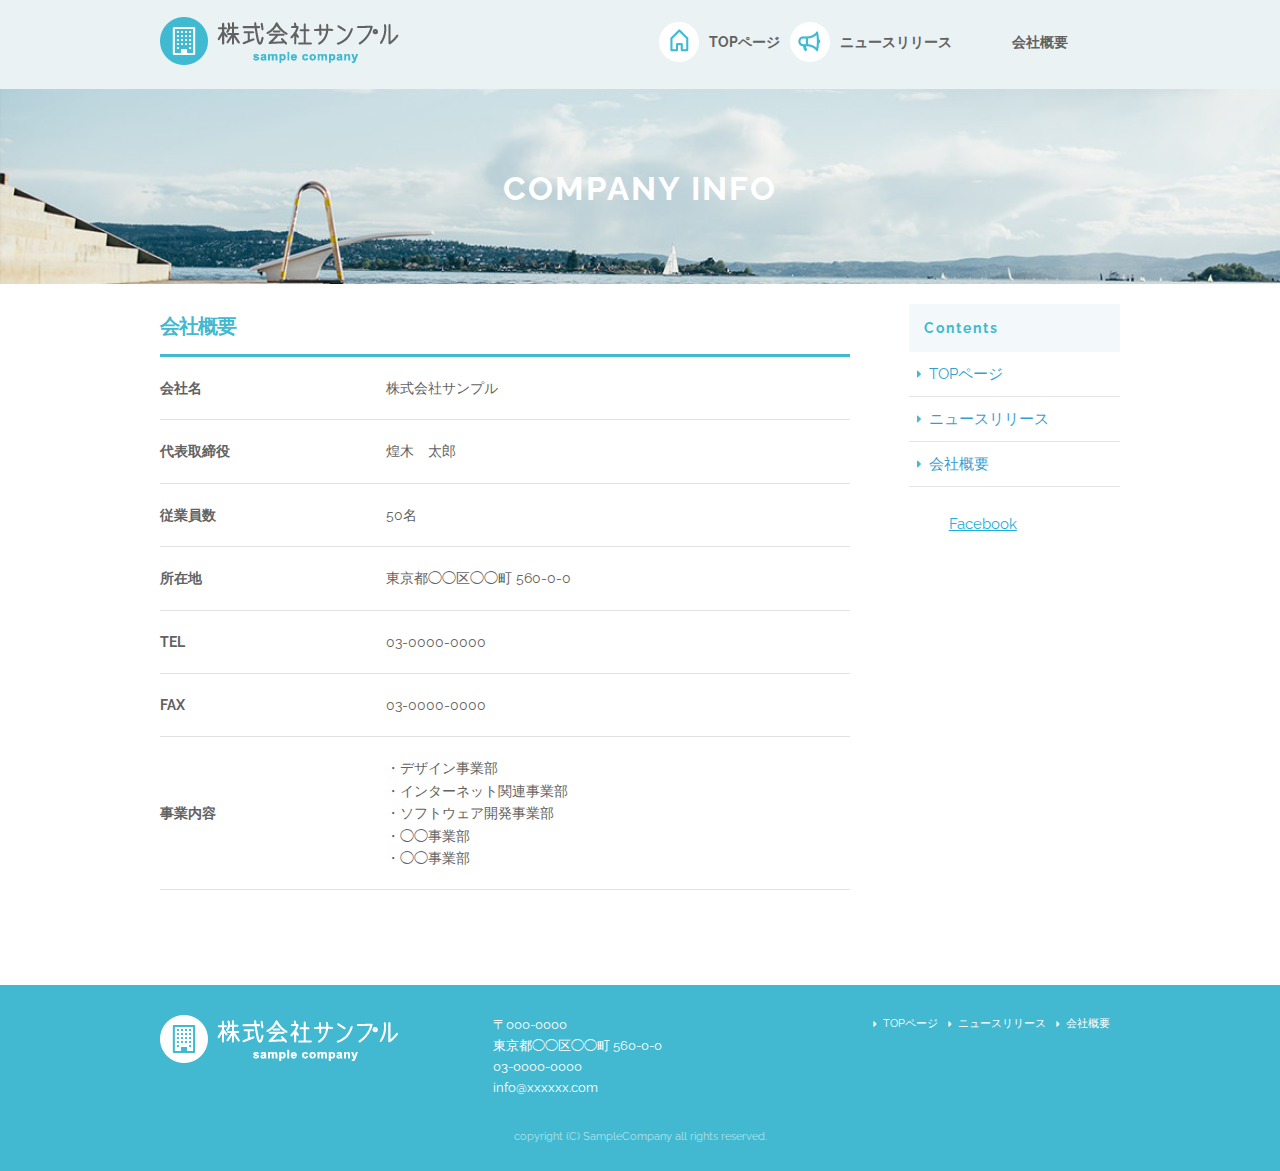
==== company.html @ ee426495 "ページを追加しました。" ====
<!DOCTYPE html>
<html lang="ja">
  <head>

    <meta charset="utf-8">
    <title>株式会社サンプル</title>
    <meta name="description" content="">
    <meta name="author" content="">

    <meta name="viewport" content="width=device-width, initial-scale=1">

    <link href="//fonts.googleapis.com/css?family=Raleway:400,300,600" rel="stylesheet" type="text/css">

    <link rel="stylesheet" href="normalize.css">
    <link rel="stylesheet" href="skeleton.css">
    <link rel="stylesheet" href="style.css">

    <link rel="icon" type="image/png" href="images/favicon.png">


  </head>
  <body>

    <div id="fb-root"></div>
    <script>(function(d, s, id) {
var js, fjs = d.getElementsByTagName(s)[0];
if (d.getElementById(id)) return;
js = d.createElement(s); js.id = id;
js.src = "//connect.facebook.net/ja_JP/sdk.js#xfbml=1&version=v2.6";
fjs.parentNode.insertBefore(js, fjs);
    }(document, 'script', 'facebook-jssdk'));</script>

    <header>
      <div id="header_in" class="container">
        <div class="row">
          <div class="six columns logo">

            <h1><a href="index.html"><img class="u-max-full-width" src="images/top/logo.png" alt="株式会社サンプル" srcset="images/top/logo@2x.png 2x" /></a></h1>

          </div>
          <div class="six columns navi">

            <div class="sp_navi">
              <img id="sp_navi_btn" class="u-max-full-width" src="images/top/sp_navi.png" alt="sp_navi" srcset="images/top/sp_navi@2x.png 2x" />

              <ul class="sp_navi_li">
                <li><a href="index.html">TOPページ</a></li>
                <li><a href="news.html">ニュースリリース</a></li>
                <li><a href="company.html">会社概要</a></li>
              </ul>
            </div>
            <!-- sp_navi -->

            <div class="pc_navi">

              <ul class="pc_navi_li">
                <li class="navi_toppage"><a href="index.html">TOPページ</a></li>
                <li class="navi_news"><a href="news.html">ニュースリリース</a></li>
                <li class="navi_company"><a href="company.html">会社概要</a></li>
              </ul>

            </div>
            <!-- pc_navi -->

          </div>
        </div>
        <!-- row -->
      </div>
      <!-- header_in -->
    </header>

    <div id="sub_cover">
      <div class="conteiner">
        <div class="row">

          <div class="twelve columns">
            <h2>COMPANY INFO</h2>
          </div>

        </div>
      </div>
    </div>
    <!-- #sub_cover -->

    <div id="contents">
      <div class="container">
        <div class="row">

          <div id="main" class="nine columns">
            <h2 class="company_title">会社概要</h2>

            <table class="u-full-width">
              <tr>
                <th>会社名</th>
                <td>株式会社サンプル</td>
              </tr>
              <tr>
                <th>代表取締役</th>
                <td>煌木　太郎</td>
              </tr>
              <tr>
                <th>従業員数</th>
                <td>50名</td>
              </tr>
              <tr>
                <th>所在地</th>
                <td>東京都◯◯区◯◯町 560-0-0</td>
              </tr>
              <tr>
                <th>TEL</th>
                <td>03-0000-0000</td>
              </tr>
              <tr>
                <th>FAX</th>
                <td>03-0000-0000</td>
              </tr>
              <tr>
                <th>事業内容</th>
                <td>
                  ・デザイン事業部<br />
                  ・インターネット関連事業部<br />
                  ・ソフトウェア開発事業部<br />
                  ・◯◯事業部<br />
                  ・◯◯事業部
                </td>
              </tr>
            </table>


          </div>

          <div id="sidebar" class="three columns">

            <div class="pc_sidemenu">
              <h3>Contents</h3>

              <ul>
                <li><a href="index.html">TOPページ</a></li>
                <li><a href="news.html">ニュースリリース</a></li>
                <li><a href="company.html">会社概要</a></li>
              </ul>
            </div>

            <div class="fb-page" data-href="https://www.facebook.com/llcoolj/?fref=ts" data-tabs="timeline" data-height="300" data-small-header="false" data-adapt-container-width="true" data-hide-cover="false" data-show-facepile="false"><div class="fb-xfbml-parse-ignore"><blockquote cite="https://www.facebook.com/llcoolj/?fref=ts"><a href="https://www.facebook.com/llcoolj/?fref=ts">Facebook</a></blockquote></div></div>

          </div>

        </div>
      </div>
    </div>
    <!-- #contents -->


    <footer>
      <div class="container">
        <div class="row">
          <div class="four columns sp">
            <img class="u-max-full-width" src="images/top/footer_logo.png" alt="株式会社サンプル" srcset="images/top/footer_logo@2x.png 2x" />
          </div>
          <!-- columns -->
          <div class="four columns foot_address sp">
            〒000-0000<br />
            東京都◯◯区◯◯町 560-0-0<br />
            03-0000-0000<br />
            info@xxxxxx.com
          </div>
          <!-- columns -->
          <div class="four columns">
            <ul class="foot_navi">
              <li><a href="index.html">TOPページ</a></li>
              <li><a href="news.html">ニュースリリース</a></li>
              <li><a href="company.html">会社概要</a></li>
            </ul>
          </div>
          <!-- columns -->
        </div>
        <!-- row -->

        <div class="row">
          <div class="twelve columns sp">
            <p class="copy">copyright (C) SampleCompany all rights reserved.</p>
          </div>
          <!-- columns -->
        </div>
        <!-- row -->
      </div>
    </footer>
    <!-- //footer -->


    <script type="text/javascript" src="//ajax.googleapis.com/ajax/libs/jquery/1.10.2/jquery.min.js"></script>

    <script>
$(function(){

  $(document).ready(function(){

    $("#sp_navi_btn").click(function () {
      $(this).next().slideToggle();
    });

  });

});
    </script>


  </body>
</html>
---- skeleton.css ----
/*
* Skeleton V2.0.4
* Copyright 2014, Dave Gamache
* www.getskeleton.com
* Free to use under the MIT license.
* http://www.opensource.org/licenses/mit-license.php
* 12/29/2014
*/


/* Table of contents
â€“â€“â€“â€“â€“â€“â€“â€“â€“â€“â€“â€“â€“â€“â€“â€“â€“â€“â€“â€“â€“â€“â€“â€“â€“â€“â€“â€“â€“â€“â€“â€“â€“â€“â€“â€“â€“â€“â€“â€“â€“â€“â€“â€“â€“â€“â€“â€“â€“â€“
- Grid
- Base Styles
- Typography
- Links
- Buttons
- Forms
- Lists
- Code
- Tables
- Spacing
- Utilities
- Clearing
- Media Queries
*/


/* Grid
â€“â€“â€“â€“â€“â€“â€“â€“â€“â€“â€“â€“â€“â€“â€“â€“â€“â€“â€“â€“â€“â€“â€“â€“â€“â€“â€“â€“â€“â€“â€“â€“â€“â€“â€“â€“â€“â€“â€“â€“â€“â€“â€“â€“â€“â€“â€“â€“â€“â€“ */
.container {
  position: relative;
  width: 100%;
  max-width: 960px;
  margin: 0 auto;
  padding: 0 20px;
  box-sizing: border-box; }
.column,
.columns {
  width: 100%;
  float: left;
  box-sizing: border-box; }

/* For devices larger than 400px */
@media (min-width: 400px) {
  .container {
    width: 85%;
    padding: 0; }
}

/* For devices larger than 550px */
@media (min-width: 550px) {
  .container {
    width: 80%; }
  .column,
  .columns {
    margin-left: 4%; }
  .column:first-child,
  .columns:first-child {
    margin-left: 0; }

  .one.column,
  .one.columns                    { width: 4.66666666667%; }
  .two.columns                    { width: 13.3333333333%; }
  .three.columns                  { width: 22%;            }
  .four.columns                   { width: 30.6666666667%; }
  .five.columns                   { width: 39.3333333333%; }
  .six.columns                    { width: 48%;            }
  .seven.columns                  { width: 56.6666666667%; }
  .eight.columns                  { width: 65.3333333333%; }
  .nine.columns                   { width: 74.0%;          }
  .ten.columns                    { width: 82.6666666667%; }
  .eleven.columns                 { width: 91.3333333333%; }
  .twelve.columns                 { width: 100%; margin-left: 0; }

  .one-third.column               { width: 30.6666666667%; }
  .two-thirds.column              { width: 65.3333333333%; }

  .one-half.column                { width: 48%; }

  /* Offsets */
  .offset-by-one.column,
  .offset-by-one.columns          { margin-left: 8.66666666667%; }
  .offset-by-two.column,
  .offset-by-two.columns          { margin-left: 17.3333333333%; }
  .offset-by-three.column,
  .offset-by-three.columns        { margin-left: 26%;            }
  .offset-by-four.column,
  .offset-by-four.columns         { margin-left: 34.6666666667%; }
  .offset-by-five.column,
  .offset-by-five.columns         { margin-left: 43.3333333333%; }
  .offset-by-six.column,
  .offset-by-six.columns          { margin-left: 52%;            }
  .offset-by-seven.column,
  .offset-by-seven.columns        { margin-left: 60.6666666667%; }
  .offset-by-eight.column,
  .offset-by-eight.columns        { margin-left: 69.3333333333%; }
  .offset-by-nine.column,
  .offset-by-nine.columns         { margin-left: 78.0%;          }
  .offset-by-ten.column,
  .offset-by-ten.columns          { margin-left: 86.6666666667%; }
  .offset-by-eleven.column,
  .offset-by-eleven.columns       { margin-left: 95.3333333333%; }

  .offset-by-one-third.column,
  .offset-by-one-third.columns    { margin-left: 34.6666666667%; }
  .offset-by-two-thirds.column,
  .offset-by-two-thirds.columns   { margin-left: 69.3333333333%; }

  .offset-by-one-half.column,
  .offset-by-one-half.columns     { margin-left: 52%; }

}


/* Base Styles
â€“â€“â€“â€“â€“â€“â€“â€“â€“â€“â€“â€“â€“â€“â€“â€“â€“â€“â€“â€“â€“â€“â€“â€“â€“â€“â€“â€“â€“â€“â€“â€“â€“â€“â€“â€“â€“â€“â€“â€“â€“â€“â€“â€“â€“â€“â€“â€“â€“â€“ */
/* NOTE
html is set to 62.5% so that all the REM measurements throughout Skeleton
are based on 10px sizing. So basically 1.5rem = 15px :) */
html {
  font-size: 62.5%; }
body {
  font-size: 1.5em; /* currently ems cause chrome bug misinterpreting rems on body element */
  line-height: 1.6;
  font-weight: 400;
  font-family: "Raleway", "HelveticaNeue", "Helvetica Neue", Helvetica, Arial, sans-serif;
  color: #222; }


/* Typography
â€“â€“â€“â€“â€“â€“â€“â€“â€“â€“â€“â€“â€“â€“â€“â€“â€“â€“â€“â€“â€“â€“â€“â€“â€“â€“â€“â€“â€“â€“â€“â€“â€“â€“â€“â€“â€“â€“â€“â€“â€“â€“â€“â€“â€“â€“â€“â€“â€“â€“ */
h1, h2, h3, h4, h5, h6 {
  margin-top: 0;
  margin-bottom: 2rem;
  font-weight: 300; }
h1 { font-size: 4.0rem; line-height: 1.2;  letter-spacing: -.1rem;}
h2 { font-size: 3.6rem; line-height: 1.25; letter-spacing: -.1rem; }
h3 { font-size: 3.0rem; line-height: 1.3;  letter-spacing: -.1rem; }
h4 { font-size: 2.4rem; line-height: 1.35; letter-spacing: -.08rem; }
h5 { font-size: 1.8rem; line-height: 1.5;  letter-spacing: -.05rem; }
h6 { font-size: 1.5rem; line-height: 1.6;  letter-spacing: 0; }

/* Larger than phablet */
@media (min-width: 550px) {
  h1 { font-size: 5.0rem; }
  h2 { font-size: 4.2rem; }
  h3 { font-size: 3.6rem; }
  h4 { font-size: 3.0rem; }
  h5 { font-size: 2.4rem; }
  h6 { font-size: 1.5rem; }
}

p {
  margin-top: 0; }


/* Links
â€“â€“â€“â€“â€“â€“â€“â€“â€“â€“â€“â€“â€“â€“â€“â€“â€“â€“â€“â€“â€“â€“â€“â€“â€“â€“â€“â€“â€“â€“â€“â€“â€“â€“â€“â€“â€“â€“â€“â€“â€“â€“â€“â€“â€“â€“â€“â€“â€“â€“ */
a {
  color: #1EAEDB; }
a:hover {
  color: #0FA0CE; }


/* Buttons
â€“â€“â€“â€“â€“â€“â€“â€“â€“â€“â€“â€“â€“â€“â€“â€“â€“â€“â€“â€“â€“â€“â€“â€“â€“â€“â€“â€“â€“â€“â€“â€“â€“â€“â€“â€“â€“â€“â€“â€“â€“â€“â€“â€“â€“â€“â€“â€“â€“â€“ */
.button,
button,
input[type="submit"],
input[type="reset"],
input[type="button"] {
  display: inline-block;
  height: 38px;
  padding: 0 30px;
  color: #555;
  text-align: center;
  font-size: 11px;
  font-weight: 600;
  line-height: 38px;
  letter-spacing: .1rem;
  text-transform: uppercase;
  text-decoration: none;
  white-space: nowrap;
  background-color: transparent;
  border-radius: 4px;
  border: 1px solid #bbb;
  cursor: pointer;
  box-sizing: border-box; }
.button:hover,
button:hover,
input[type="submit"]:hover,
input[type="reset"]:hover,
input[type="button"]:hover,
.button:focus,
button:focus,
input[type="submit"]:focus,
input[type="reset"]:focus,
input[type="button"]:focus {
  color: #333;
  border-color: #888;
  outline: 0; }
.button.button-primary,
button.button-primary,
input[type="submit"].button-primary,
input[type="reset"].button-primary,
input[type="button"].button-primary {
  color: #FFF;
  background-color: #33C3F0;
  border-color: #33C3F0; }
.button.button-primary:hover,
button.button-primary:hover,
input[type="submit"].button-primary:hover,
input[type="reset"].button-primary:hover,
input[type="button"].button-primary:hover,
.button.button-primary:focus,
button.button-primary:focus,
input[type="submit"].button-primary:focus,
input[type="reset"].button-primary:focus,
input[type="button"].button-primary:focus {
  color: #FFF;
  background-color: #1EAEDB;
  border-color: #1EAEDB; }


/* Forms
â€“â€“â€“â€“â€“â€“â€“â€“â€“â€“â€“â€“â€“â€“â€“â€“â€“â€“â€“â€“â€“â€“â€“â€“â€“â€“â€“â€“â€“â€“â€“â€“â€“â€“â€“â€“â€“â€“â€“â€“â€“â€“â€“â€“â€“â€“â€“â€“â€“â€“ */
input[type="email"],
input[type="number"],
input[type="search"],
input[type="text"],
input[type="tel"],
input[type="url"],
input[type="password"],
textarea,
select {
  height: 38px;
  padding: 6px 10px; /* The 6px vertically centers text on FF, ignored by Webkit */
  background-color: #fff;
  border: 1px solid #D1D1D1;
  border-radius: 4px;
  box-shadow: none;
  box-sizing: border-box; }
/* Removes awkward default styles on some inputs for iOS */
input[type="email"],
input[type="number"],
input[type="search"],
input[type="text"],
input[type="tel"],
input[type="url"],
input[type="password"],
textarea {
  -webkit-appearance: none;
     -moz-appearance: none;
          appearance: none; }
textarea {
  min-height: 65px;
  padding-top: 6px;
  padding-bottom: 6px; }
input[type="email"]:focus,
input[type="number"]:focus,
input[type="search"]:focus,
input[type="text"]:focus,
input[type="tel"]:focus,
input[type="url"]:focus,
input[type="password"]:focus,
textarea:focus,
select:focus {
  border: 1px solid #33C3F0;
  outline: 0; }
label,
legend {
  display: block;
  margin-bottom: .5rem;
  font-weight: 600; }
fieldset {
  padding: 0;
  border-width: 0; }
input[type="checkbox"],
input[type="radio"] {
  display: inline; }
label > .label-body {
  display: inline-block;
  margin-left: .5rem;
  font-weight: normal; }


/* Lists
â€“â€“â€“â€“â€“â€“â€“â€“â€“â€“â€“â€“â€“â€“â€“â€“â€“â€“â€“â€“â€“â€“â€“â€“â€“â€“â€“â€“â€“â€“â€“â€“â€“â€“â€“â€“â€“â€“â€“â€“â€“â€“â€“â€“â€“â€“â€“â€“â€“â€“ */
ul {
  list-style: circle inside; }
ol {
  list-style: decimal inside; }
ol, ul {
  padding-left: 0;
  margin-top: 0; }
ul ul,
ul ol,
ol ol,
ol ul {
  margin: 1.5rem 0 1.5rem 3rem;
  font-size: 90%; }
li {
  margin-bottom: 1rem; }


/* Code
â€“â€“â€“â€“â€“â€“â€“â€“â€“â€“â€“â€“â€“â€“â€“â€“â€“â€“â€“â€“â€“â€“â€“â€“â€“â€“â€“â€“â€“â€“â€“â€“â€“â€“â€“â€“â€“â€“â€“â€“â€“â€“â€“â€“â€“â€“â€“â€“â€“â€“ */
code {
  padding: .2rem .5rem;
  margin: 0 .2rem;
  font-size: 90%;
  white-space: nowrap;
  background: #F1F1F1;
  border: 1px solid #E1E1E1;
  border-radius: 4px; }
pre > code {
  display: block;
  padding: 1rem 1.5rem;
  white-space: pre; }


/* Tables
â€“â€“â€“â€“â€“â€“â€“â€“â€“â€“â€“â€“â€“â€“â€“â€“â€“â€“â€“â€“â€“â€“â€“â€“â€“â€“â€“â€“â€“â€“â€“â€“â€“â€“â€“â€“â€“â€“â€“â€“â€“â€“â€“â€“â€“â€“â€“â€“â€“â€“ */
th,
td {
  padding: 12px 15px;
  text-align: left;
  border-bottom: 1px solid #E1E1E1; }
th:first-child,
td:first-child {
  padding-left: 0; }
th:last-child,
td:last-child {
  padding-right: 0; }


/* Spacing
â€“â€“â€“â€“â€“â€“â€“â€“â€“â€“â€“â€“â€“â€“â€“â€“â€“â€“â€“â€“â€“â€“â€“â€“â€“â€“â€“â€“â€“â€“â€“â€“â€“â€“â€“â€“â€“â€“â€“â€“â€“â€“â€“â€“â€“â€“â€“â€“â€“â€“ */
button,
.button {
  margin-bottom: 1rem; }
input,
textarea,
select,
fieldset {
  margin-bottom: 1.5rem; }
pre,
blockquote,
dl,
figure,
table,
p,
ul,
ol,
form {
  margin-bottom: 2.5rem; }


/* Utilities
â€“â€“â€“â€“â€“â€“â€“â€“â€“â€“â€“â€“â€“â€“â€“â€“â€“â€“â€“â€“â€“â€“â€“â€“â€“â€“â€“â€“â€“â€“â€“â€“â€“â€“â€“â€“â€“â€“â€“â€“â€“â€“â€“â€“â€“â€“â€“â€“â€“â€“ */
.u-full-width {
  width: 100%;
  box-sizing: border-box; }
.u-max-full-width {
  max-width: 100%;
  box-sizing: border-box; }
.u-pull-right {
  float: right; }
.u-pull-left {
  float: left; }


/* Misc
â€“â€“â€“â€“â€“â€“â€“â€“â€“â€“â€“â€“â€“â€“â€“â€“â€“â€“â€“â€“â€“â€“â€“â€“â€“â€“â€“â€“â€“â€“â€“â€“â€“â€“â€“â€“â€“â€“â€“â€“â€“â€“â€“â€“â€“â€“â€“â€“â€“â€“ */
hr {
  margin-top: 3rem;
  margin-bottom: 3.5rem;
  border-width: 0;
  border-top: 1px solid #E1E1E1; }


/* Clearing
â€“â€“â€“â€“â€“â€“â€“â€“â€“â€“â€“â€“â€“â€“â€“â€“â€“â€“â€“â€“â€“â€“â€“â€“â€“â€“â€“â€“â€“â€“â€“â€“â€“â€“â€“â€“â€“â€“â€“â€“â€“â€“â€“â€“â€“â€“â€“â€“â€“â€“ */

/* Self Clearing Goodness */
.container:after,
.row:after,
.u-cf {
  content: "";
  display: table;
  clear: both; }


/* Media Queries
â€“â€“â€“â€“â€“â€“â€“â€“â€“â€“â€“â€“â€“â€“â€“â€“â€“â€“â€“â€“â€“â€“â€“â€“â€“â€“â€“â€“â€“â€“â€“â€“â€“â€“â€“â€“â€“â€“â€“â€“â€“â€“â€“â€“â€“â€“â€“â€“â€“â€“ */
/*
Note: The best way to structure the use of media queries is to create the queries
near the relevant code. For example, if you wanted to change the styles for buttons
on small devices, paste the mobile query code up in the buttons section and style it
there.
*/


/* Larger than mobile */
@media (min-width: 400px) {}

/* Larger than phablet (also point when grid becomes active) */
@media (min-width: 550px) {}

/* Larger than tablet */
@media (min-width: 750px) {}

/* Larger than desktop */
@media (min-width: 1000px) {}

/* Larger than Desktop HD */
@media (min-width: 1200px) {}
---- style.css ----
@media (max-width: 550px) {
header .logo {
width:190px;
}

header .navi {
width:40px;
float:right;
}

footer .container {
margin:0;
padding:0;
}

footer .sp {
margin:0 auto;
padding:0 6%;
}

footer .foot_navi {
margin-top:20px;
}

footer .foot_navi li {
list-style:none;
margin-bottom:1px;
}

footer .foot_navi li a {
color:#42b9d0;
background-color:#eaf2f4;
display:block;
text-align:center;
font-weight:700;
text-decoration:none;
font-size:1.6rem;
padding:16px 0;
}

header .pc_navi,#contents #sidebar .pc_sidemenu {
display:none;
}
}

@media (min-width: 550px) {

header .sp_navi {
display:none;
}

header #header_in {
padding:15px 0 10px;
}

header .pc_navi_li {
margin:0;
padding:0;
}

header .pc_navi_li li {
list-style:none;
margin:5px 0 0;
padding:0;
}

header .pc_navi_li li a {
color:#626262;
text-decoration:none;
font-weight:700;
font-size:1.4rem;
float:left;
padding-right:10px;
}

header .pc_navi_li li a:hover {
color:#42b9d0;
}


header .pc_navi_li li.navi_toppage a {
background-repeat:no-repeat;
display:inline-block;
line-height:40px;
padding-left:50px;
background-image:url("images/top/navi_top.png");
background-size:40px 40px;
}

header .pc_navi_li li.navi_news a {
background-repeat:no-repeat;
display:inline-block;
line-height:40px;
padding-left:50px;
background-image:url("images/top/navi_news.png");
background-size:40px 40px;
}

header .pc_navi_li li.navi_company a {
background-repeat:no-repeat;
display:inline-block;
line-height:40px;
padding-left:50px;
background-image:url("desktop/company/images/top/navi_company.png");
background-size:40px 40px;
}
}



#cover_area {
text-align:left;
height:420px;
padding:0;
}

#cover_area img {
margin-top:180px;
margin-left:70px;
}

#service_area .columns .service_title {
font-size:1.6rem;
}

#service_area .columns p {
font-size:1.3rem;
}

#news_area .container {
padding:0 10% 50px;
}

#news_area .news_title {
text-align:center;
font-size:2.2rem;
color:#42b9d0;
letter-spacing:0.2rem;
padding:50px 0 41px;
}

#news_area .news_lists li {
list-style:none;
font-size:1.4rem;
margin-bottom:20px;
}

#news_area .news_lists li span {
color:#42b9d0;
font-weight:700;
display:inline;
margin-bottom:0;
}

footer .foot_address {
font-size:0rem;
padding:0;
}

footer .foot_navi {
float:right;
}

footer .foot_navi li {
list-style:none;
background-repeat:no-repeat;
background-position:left center;
display:inline-block;
float:left;
margin-right:10px;
font-size:1.1rem;
background-image:url("images/top/foot_arroehead.png");
background-size:4px 6px;
}

footer .foot_navi a {
color:#FFF;
padding-left:10px;
text-decoration:none;
}

footer .foot_navi a:hover {
color:#eaf2f4;
}

footer .copy {
margin-top:30px;
}

#sub_cover {
padding:80px 0;
}

#sub_cover h2 {
text-align:center;
color:#FFF;
font-size:3.2rem;
font-weight:700;
letter-spacing:0.2rem;
margin:0;
}

#contents {
padding-top:35px;
padding-bottom:70px;
}

#contents #main {
padding-right:20px;
}

#contents #main h2 {
font-size:2rem;
padding-bottom:20px;
}

#contents #main .news_li li {
list-style:none;
padding-bottom:5px;
}

#contents #main .news_li li span {
display:inline-block;
margin-bottom:0;
padding-right:10px;
}

#service_area,footer {
padding-top:30px;
}
}





@media screen and (-webkit-min-device-pixel-ratio:2),(min-resolution :2dppx) {
#cover_area {
background-image:url("images/top/cover@2x.jpg");
}

#sub_cover {
background-image:url("images/news/sub_cover@2x.jpg");
}

#contents #sidebar .pc_sidemenu li {
background-image:url("images/news/side_arrow@2x.png");
}
}

@media screen and (min-width: 550px) and (-webkit-min-device-pixel-ratio:2),(min-width :550px) and (min-resolution :2dppx) {
header .pc_navi_li li.navi_toppage a {
background-image:url("images/top/navi_top@2x.png");
}

header .pc_navi_li li.navi_news a {
background-image:url("images/top/navi_news@2x.png");
}

header .pc_navi_li li.navi_company a {
background-image:url("images/top/navi_company@2x.png");
}

footer .foot_navi li {
background-image:url("images/top/foot_arroehead@2x.png");
}
}

html {
font-size:62.5%;
}

header {
background:#eaf2f4;
}

header #header_in {
padding-top:10px;
padding-bottom:4px;
}

header .sp_navi_li {
width:180px;
position:absolute;
top:50px;
right:2%;
border:1px solid #eee;
background:#FFF;
display:none;
z-index:100;
margin:0;
padding:0;
}

header .sp_navi_li li {
list-style:none;
margin:0;
padding:0;
}

header .sp_navi_li li a {
display:block;
border-bottom:1px solid #eee;
font-size:14px;
text-decoration:none;
padding:10px 8px;
}

#cover_area {
text-align:center;
background-image:url("images/top/cover.jpg");
background-size:cover;
padding:80px 0;
}

#service_area .columns {
color:#626262;
}

#service_area .columns .service_title {
font-size:1.8rem;
font-weight:700;
margin-top:8px;
}

#service_area .columns p {
font-size:1.5rem;
margin-top:10px;
}

#news_area {
background-color:#eaf2f4;
}

#news_area .news_title {
text-align:center;
font-size:2.6rem;
color:#42b9d0;
font-weight:700;
letter-spacing:0.2rem;
padding:15px 0 10px;
}

#news_area .news_lists li {
list-style:none;
font-size:1.5rem;
}

#news_area .news_lists li span {
color:#42b9d0;
font-weight:700;
display:block;
margin-bottom:3px;
}

footer {
background-color:#42b9d0;
color:#fff;
padding-top:3zs0px;
}

footer .foot_address {
font-size:1.3rem;
}

footer .copy {
text-align:center;
font-size:1.1rem;
color:#b2e1ea;
}

h1 {
margin:0;
padding:0;
}

#sub_cover {
background-image:url("images/news/sub_cover.jpg");
background-size:cover;
height: 3.5rem;
}

#sub_cover h2 {
text-align:center;
color:#FFF;
font-size:3.25rem;
font-weight:700;
letter-spacing:0.2rem;
margin:0;
}

#contents #main h2 {
color:#42b9d0;
border-bottom:3px solid #42b9d0;
font-size:2rem;
font-weight:700;
padding-top: 10px;
padding-bottom:15px;
}

#contents #main .news_li {
font-size:1.5rem;
}

#contents #main .news_li li {
list-style:none;
}

#contents #main .news_li li span {
color:#42b9d0;
display:block;
font-weight:700;
margin-bottom:3px;
}

#contents #sidebar {
padding-bottom:20px;
}

#contents #sidebar .pc_sidemenu h3 {
color:#42b9d0;
font-size:1.4rem;
letter-spacing:0.2rem;
font-weight:700;
background-color:#f3f9fb;
margin-bottom:0;
padding:15px;
}

#contents #sidebar .pc_sidemenu li {
list-style:none;
display:block;
border-bottom:1px solid #e5e5e5;
background-repeat:no-repeat;
background-position:8px center;
margin-bottom:0;
background-image:url("../images/news/side_arrow.png");
background-size:4px 8px;
padding:10px 10px 10px 20px;
}

#contents #sidebar .pc_sidemenu li a {
color:#339fd1;
text-decoration:none;
}

#contents #sidebar .pc_sidemenu li a:hover {
color:#42b9d0;
}

#contents #main h2.company_title {
margin-bottom:0;
}

#contents #main th,#contents #main td {
color:#626262;
font-size:1.4rem;
padding:20px 0;
}

#contents #main th {
padding-right:20px;
}

#service_area,#contents {
padding-top:20px;
}













@media screen and (-webkit-min-device-pixel-ratio: 2) and (min-width: 550px), (min-resolution: 2dppx) and (min-width: 550px){


header .pc_navi_li li.navi_toppage a {
    background-image: url(images/top/navi_top@2x.png);
}

}


@media (min-width: 550px) {
header .pc_navi_li li.navi_toppage a {
    background-repeat: no-repeat;
    display: inline-block;
    line-height: 40px;
    padding-left: 50px;
    background-image: url(images/top/navi_top.png);
    background-size: 40px 40px;
}
}


header {
	padding: 7px;
}

/*@media (min-width: 550px) {
#sub_cover {
    padding: 80px 0;
}


*/
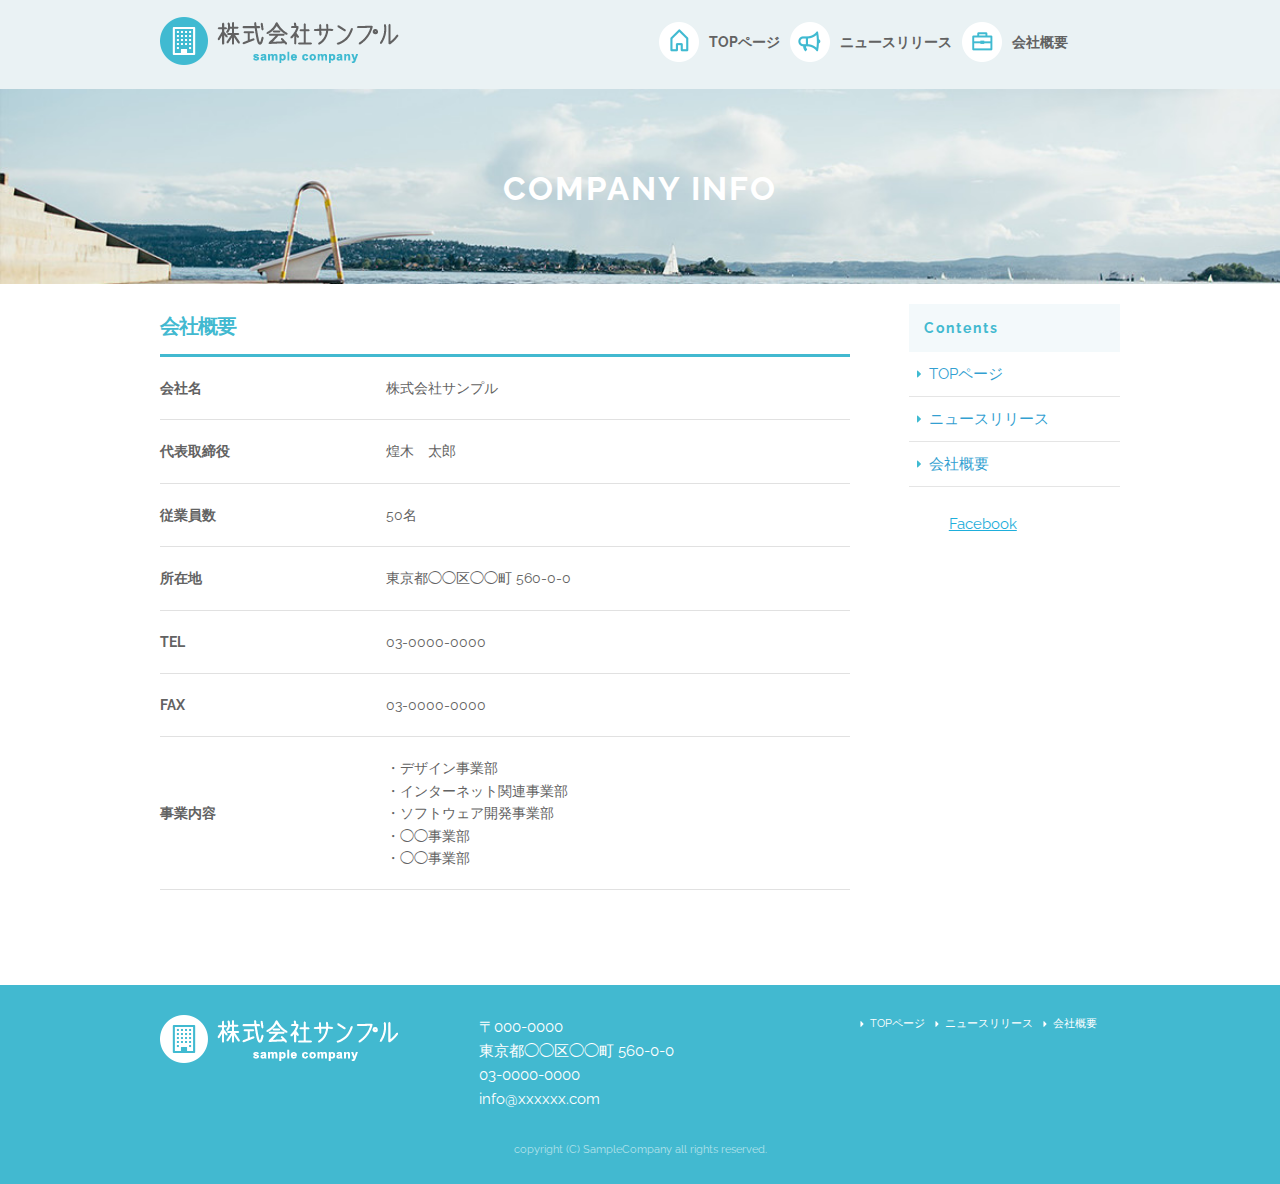
==== commit 854962d3: "ページ追加、レイアウト変更。3211946" ====
--- a/company.html
+++ b/company.html
@@ -1,26 +1,19 @@
 <!DOCTYPE html>
 <html lang="ja">
   <head>
-
     <meta charset="utf-8">
     <title>株式会社サンプル</title>
     <meta name="description" content="">
     <meta name="author" content="">
-
     <meta name="viewport" content="width=device-width, initial-scale=1">
-
     <link href="//fonts.googleapis.com/css?family=Raleway:400,300,600" rel="stylesheet" type="text/css">
-
     <link rel="stylesheet" href="normalize.css">
     <link rel="stylesheet" href="skeleton.css">
     <link rel="stylesheet" href="style.css">
-
     <link rel="icon" type="image/png" href="images/favicon.png">
-
-
   </head>
+
   <body>
-
     <div id="fb-root"></div>
     <script>(function(d, s, id) {
 var js, fjs = d.getElementsByTagName(s)[0];
--- a/style.css
+++ b/style.css
@@ -1,5 +1,7 @@
 
-@media (max-width: 550px) {
+/*画面が小さい時*/
+
+@media screen and (max-width: 550px) {
 header .logo {
 width:190px;
 }
@@ -42,7 +44,55 @@
 header .pc_navi,#contents #sidebar .pc_sidemenu {
 display:none;
 }
-}
+
+#cover_area {
+text-align:left;
+padding:0;
+height: 210px;
+}
+
+#cover_area img {
+margin-top: 90px;
+}
+
+#sub_cover {
+padding: 40px 0 40px 0;
+}
+
+#sub_cover h2 {
+text-align:center;
+color:#FFF;
+font-size:1.6rem;
+font-weight:700;
+letter-spacing:0.2rem;
+margin:0;
+}
+
+#sub_cover {
+background-image:url("images/news/sub_cover.jpg");
+background-size:cover;
+height: 3.5rem;
+}
+
+#sub_cover h2 {
+text-align:center;
+color:#FFF;
+font-weight:700;
+letter-spacing:0.2rem;
+margin:0;
+margin-top:5px;
+}
+
+footer .foot_address {
+font-size:1000rem;
+padding:0;
+}
+}
+
+
+
+
+/*画面が大きい時*/
 
 @media (min-width: 550px) {
 
@@ -102,60 +152,51 @@
 display:inline-block;
 line-height:40px;
 padding-left:50px;
-background-image:url("desktop/company/images/top/navi_company.png");
+background-image:url("images/top/navi_company.png");
 background-size:40px 40px;
 }
-}
-
 
 
 #cover_area {
 text-align:left;
-height:420px;
-padding:0;
+padding:0;
+height: 420px;
 }
 
 #cover_area img {
 margin-top:180px;
-margin-left:70px;
-}
-
-#service_area .columns .service_title {
-font-size:1.6rem;
-}
-
-#service_area .columns p {
+margin-right:340px;
+}
+
+#sub_cover {
+padding:80px 0;
+}
+
+#sub_cover h2 {
+text-align:center;
+color:#FFF;
+font-size:3.2rem;
+font-weight:700;
+letter-spacing:0.2rem;
+margin:0;
+}
+#sub_cover {
+background-image:url("images/news/sub_cover.jpg");
+background-size:cover;
+height: 3.5rem;
+}
+
+#sub_cover h2 {
+text-align:center;
+color:#FFF;
+font-size:3.25rem;
+font-weight:700;
+letter-spacing:0.2rem;
+margin:0;
+}
+
+footer .foot_address {
 font-size:1.3rem;
-}
-
-#news_area .container {
-padding:0 10% 50px;
-}
-
-#news_area .news_title {
-text-align:center;
-font-size:2.2rem;
-color:#42b9d0;
-letter-spacing:0.2rem;
-padding:50px 0 41px;
-}
-
-#news_area .news_lists li {
-list-style:none;
-font-size:1.4rem;
-margin-bottom:20px;
-}
-
-#news_area .news_lists li span {
-color:#42b9d0;
-font-weight:700;
-display:inline;
-margin-bottom:0;
-}
-
-footer .foot_address {
-font-size:0rem;
-padding:0;
 }
 
 footer .foot_navi {
@@ -179,27 +220,52 @@
 padding-left:10px;
 text-decoration:none;
 }
-
-footer .foot_navi a:hover {
-color:#eaf2f4;
-}
-
-footer .copy {
-margin-top:30px;
-}
-
-#sub_cover {
-padding:80px 0;
-}
-
-#sub_cover h2 {
-text-align:center;
-color:#FFF;
-font-size:3.2rem;
-font-weight:700;
-letter-spacing:0.2rem;
-margin:0;
-}
+}
+
+
+
+/*ここのレイアウトがよくわからない。*/
+
+
+#service_area .columns .service_title {
+font-size:1.6rem;
+}
+
+#service_area .columns p {
+font-size:1.3rem;
+}
+
+#news_area .container {
+padding:0 10% 50px;
+}
+
+#news_area .news_title {
+text-align:center;
+font-size:2.2rem;
+color:#42b9d0;
+letter-spacing:0.2rem;
+padding:50px 0 41px;
+}
+
+#news_area .news_lists li {
+list-style:none;
+font-size:1.4rem;
+margin-bottom:20px;
+}
+
+#news_area .news_lists li span {
+color:#42b9d0;
+font-weight:700;
+display:inline;
+margin-bottom:0;
+}
+
+footer .foot_address {
+font-size: 1.5rem;
+margin-left:25px;
+}
+
+
 
 #contents {
 padding-top:35px;
@@ -229,7 +295,9 @@
 #service_area,footer {
 padding-top:30px;
 }
-}
+
+
+
 
 
 
@@ -265,7 +333,26 @@
 footer .foot_navi li {
 background-image:url("images/top/foot_arroehead@2x.png");
 }
-}
+footer .foot_navi a:hover {
+color:#eaf2f4;
+}
+
+}
+
+
+
+
+
+
+
+
+
+
+
+
+/*ここからサイズ関係なしの要素
+*/
+
 
 html {
 font-size:62.5%;
@@ -311,7 +398,6 @@
 text-align:center;
 background-image:url("images/top/cover.jpg");
 background-size:cover;
-padding:80px 0;
 }
 
 #service_area .columns {
@@ -357,37 +443,21 @@
 footer {
 background-color:#42b9d0;
 color:#fff;
-padding-top:3zs0px;
-}
-
-footer .foot_address {
-font-size:1.3rem;
-}
+padding-top:30px;
+}
+
+
 
 footer .copy {
 text-align:center;
 font-size:1.1rem;
 color:#b2e1ea;
+margin-top:30px;
 }
 
 h1 {
 margin:0;
 padding:0;
-}
-
-#sub_cover {
-background-image:url("images/news/sub_cover.jpg");
-background-size:cover;
-height: 3.5rem;
-}
-
-#sub_cover h2 {
-text-align:center;
-color:#FFF;
-font-size:3.25rem;
-font-weight:700;
-letter-spacing:0.2rem;
-margin:0;
 }
 
 #contents #main h2 {
@@ -466,26 +536,15 @@
 #service_area,#contents {
 padding-top:20px;
 }
-
-
-
-
-
-
-
-
-
+}
 
 
 
 
 @media screen and (-webkit-min-device-pixel-ratio: 2) and (min-width: 550px), (min-resolution: 2dppx) and (min-width: 550px){
-
-
 header .pc_navi_li li.navi_toppage a {
     background-image: url(images/top/navi_top@2x.png);
 }
-
 }
 
 
@@ -505,13 +564,5 @@
 	padding: 7px;
 }
 
-/*@media (min-width: 550px) {
-#sub_cover {
-    padding: 80px 0;
-}
-
-
-*/
-
-
-
+
+
